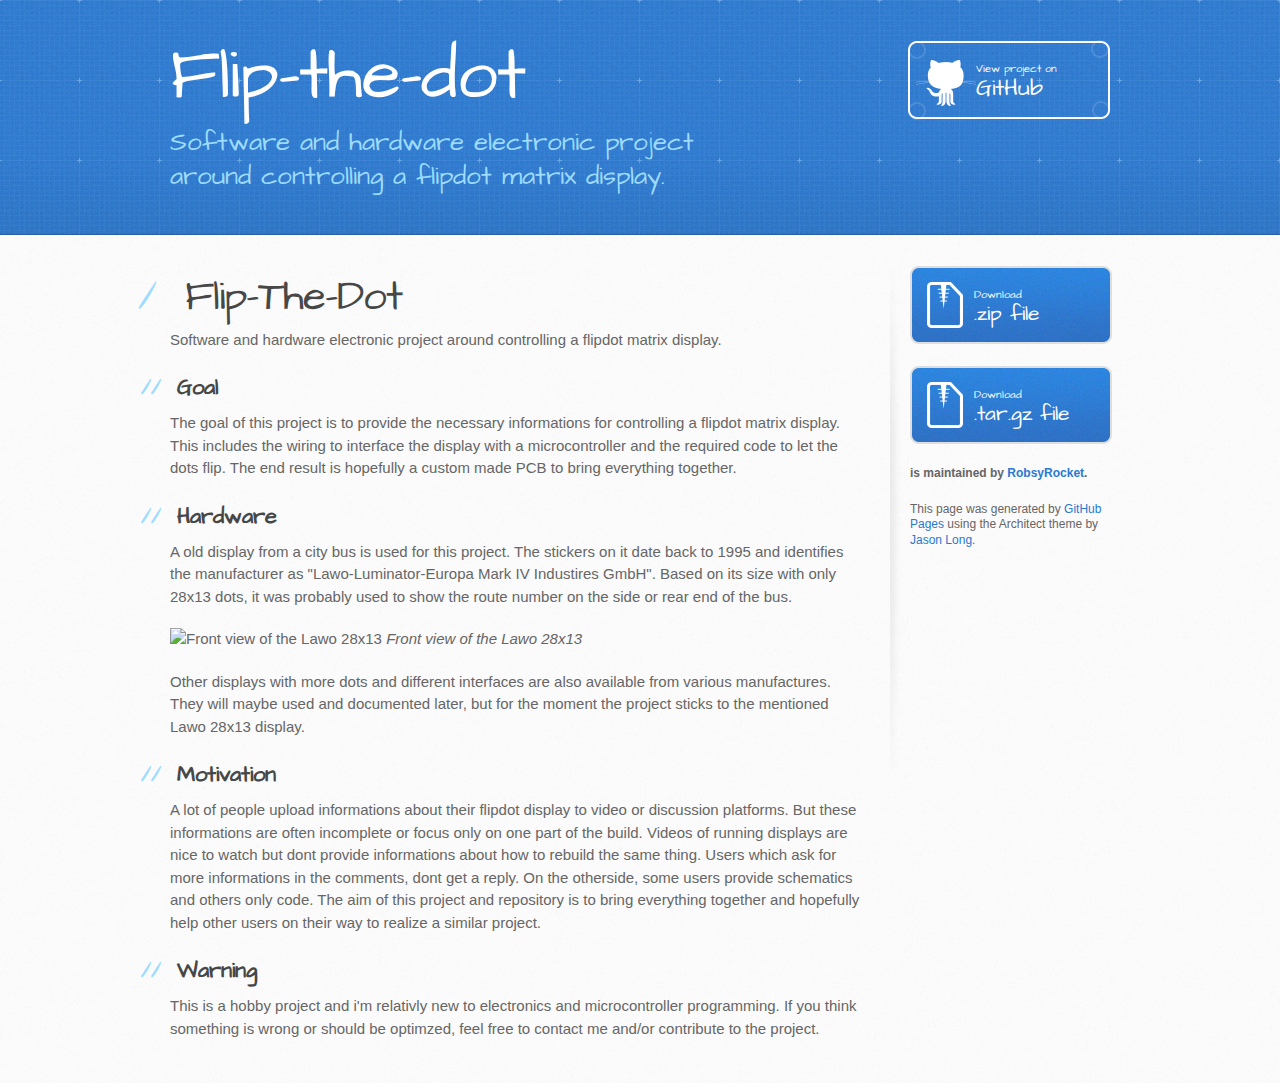
==== index.html @ dc5b7ec2 "Create gh-pages branch via GitHub" ====
<!DOCTYPE html>
<html>
  <head>
    <meta charset='utf-8'>
    <meta http-equiv="X-UA-Compatible" content="chrome=1">
    <meta name="viewport" content="width=device-width, initial-scale=1, maximum-scale=1">
    <link href='https://fonts.googleapis.com/css?family=Architects+Daughter' rel='stylesheet' type='text/css'>
    <link rel="stylesheet" type="text/css" href="stylesheets/stylesheet.css" media="screen">
    <link rel="stylesheet" type="text/css" href="stylesheets/github-light.css" media="screen">
    <link rel="stylesheet" type="text/css" href="stylesheets/print.css" media="print">

    <!--[if lt IE 9]>
    <script src="//html5shiv.googlecode.com/svn/trunk/html5.js"></script>
    <![endif]-->

    <title>Flip-the-dot by RobsyRocket</title>
  </head>

  <body>
    <header>
      <div class="inner">
        <h1>Flip-the-dot</h1>
        <h2>Software and hardware electronic project around controlling a flipdot matrix display.</h2>
        <a href="https://github.com/RobsyRocket/Flip-The-Dot" class="button"><small>View project on</small> GitHub</a>
      </div>
    </header>

    <div id="content-wrapper">
      <div class="inner clearfix">
        <section id="main-content">
          <h1>
<a id="flip-the-dot" class="anchor" href="#flip-the-dot" aria-hidden="true"><span aria-hidden="true" class="octicon octicon-link"></span></a>Flip-The-Dot</h1>

<p>Software and hardware electronic project around controlling a flipdot matrix display.</p>

<h2>
<a id="goal" class="anchor" href="#goal" aria-hidden="true"><span aria-hidden="true" class="octicon octicon-link"></span></a>Goal</h2>

<p>The goal of this project is to provide the necessary informations for controlling a flipdot matrix display.
This includes the wiring to interface the display with a microcontroller and the required code to let the dots flip.
The end result is hopefully a custom made PCB to bring everything together.</p>

<h2>
<a id="hardware" class="anchor" href="#hardware" aria-hidden="true"><span aria-hidden="true" class="octicon octicon-link"></span></a>Hardware</h2>

<p>A old display from a city bus is used for this project. The stickers on it date back to 1995 and identifies the manufacturer as "Lawo-Luminator-Europa Mark IV Industires GmbH".
Based on its size with only 28x13 dots, it was probably used to show the route number on the side or rear end of the bus.</p>

<p><img src="https://github.com/RobsyRocket/Flip-The-Dot/blob/master/Documentation/Hardware/Display%20%E2%80%93%20Lawo%2028x13/01%20-%20Lawo%2028x13%20-%2050%20Pin%20-%20Front.jpg" alt="Front view of the Lawo 28x13">
<em>Front view of the Lawo 28x13</em></p>

<p>Other displays with more dots and different interfaces are also available from various manufactures. They will maybe used and documented later, but for the moment the project sticks to the mentioned Lawo 28x13 display.</p>

<h2>
<a id="motivation" class="anchor" href="#motivation" aria-hidden="true"><span aria-hidden="true" class="octicon octicon-link"></span></a>Motivation</h2>

<p>A lot of people upload informations about their flipdot display to video or discussion platforms. But these informations are often incomplete or focus only on one part of the build. Videos of running displays are nice to watch but dont provide informations about how to rebuild the same thing. Users which ask for more informations in the comments, dont get a reply. On the otherside, some users provide schematics and others only code.
The aim of this project and repository is to bring everything together and hopefully help other users on their way to realize a similar project.</p>

<h2>
<a id="warning" class="anchor" href="#warning" aria-hidden="true"><span aria-hidden="true" class="octicon octicon-link"></span></a>Warning</h2>

<p>This is a hobby project and i'm relativly new to electronics and microcontroller programming. If you think something is wrong or should be optimzed, feel free to contact me and/or contribute to the project.</p>
        </section>

        <aside id="sidebar">
          <a href="https://github.com/RobsyRocket/Flip-The-Dot/zipball/master" class="button">
            <small>Download</small>
            .zip file
          </a>
          <a href="https://github.com/RobsyRocket/Flip-The-Dot/tarball/master" class="button">
            <small>Download</small>
            .tar.gz file
          </a>

          <p class="repo-owner"><a href="https://github.com/RobsyRocket/Flip-The-Dot"></a> is maintained by <a href="https://github.com/RobsyRocket">RobsyRocket</a>.</p>

          <p>This page was generated by <a href="https://pages.github.com">GitHub Pages</a> using the Architect theme by <a href="https://twitter.com/jasonlong">Jason Long</a>.</p>
        </aside>
      </div>
    </div>

  
  </body>
</html>
---- stylesheets/stylesheet.css ----
/*! normalize.css v3.0.2 | MIT License | git.io/normalize */

/**
 * 1. Set default font family to sans-serif.
 * 2. Prevent iOS text size adjust after orientation change, without disabling
 *    user zoom.
 */

html {
  font-family: sans-serif; /* 1 */
  -webkit-text-size-adjust: 100%; /* 2 */
  -ms-text-size-adjust: 100%; /* 2 */
}

/**
 * Remove default margin.
 */

body {
  margin: 0;
}

/* HTML5 display definitions
   ========================================================================== */

/**
 * Correct `block` display not defined for any HTML5 element in IE 8/9.
 * Correct `block` display not defined for `details` or `summary` in IE 10/11
 * and Firefox.
 * Correct `block` display not defined for `main` in IE 11.
 */

article,
aside,
details,
figcaption,
figure,
footer,
header,
hgroup,
main,
menu,
nav,
section,
summary {
  display: block;
}

/**
 * 1. Correct `inline-block` display not defined in IE 8/9.
 * 2. Normalize vertical alignment of `progress` in Chrome, Firefox, and Opera.
 */

audio,
canvas,
progress,
video {
  display: inline-block; /* 1 */
  vertical-align: baseline; /* 2 */
}

/**
 * Prevent modern browsers from displaying `audio` without controls.
 * Remove excess height in iOS 5 devices.
 */

audio:not([controls]) {
  display: none;
  height: 0;
}

/**
 * Address `[hidden]` styling not present in IE 8/9/10.
 * Hide the `template` element in IE 8/9/11, Safari, and Firefox < 22.
 */

[hidden],
template {
  display: none;
}

/* Links
   ========================================================================== */

/**
 * Remove the gray background color from active links in IE 10.
 */

a {
  background-color: transparent;
}

/**
 * Improve readability when focused and also mouse hovered in all browsers.
 */

a:active,
a:hover {
  outline: 0;
}

/* Text-level semantics
   ========================================================================== */

/**
 * Address styling not present in IE 8/9/10/11, Safari, and Chrome.
 */

abbr[title] {
  border-bottom: 1px dotted;
}

/**
 * Address style set to `bolder` in Firefox 4+, Safari, and Chrome.
 */

b,
strong {
  font-weight: bold;
}

/**
 * Address styling not present in Safari and Chrome.
 */

dfn {
  font-style: italic;
}

/**
 * Address variable `h1` font-size and margin within `section` and `article`
 * contexts in Firefox 4+, Safari, and Chrome.
 */

h1 {
  margin: 0.67em 0;
  font-size: 2em;
}

/**
 * Address styling not present in IE 8/9.
 */

mark {
  color: #000;
  background: #ff0;
}

/**
 * Address inconsistent and variable font size in all browsers.
 */

small {
  font-size: 80%;
}

/**
 * Prevent `sub` and `sup` affecting `line-height` in all browsers.
 */

sub,
sup {
  position: relative;
  font-size: 75%;
  line-height: 0;
  vertical-align: baseline;
}

sup {
  top: -0.5em;
}

sub {
  bottom: -0.25em;
}

/* Embedded content
   ========================================================================== */

/**
 * Remove border when inside `a` element in IE 8/9/10.
 */

img {
  border: 0;
}

/**
 * Correct overflow not hidden in IE 9/10/11.
 */

svg:not(:root) {
  overflow: hidden;
}

/* Grouping content
   ========================================================================== */

/**
 * Address margin not present in IE 8/9 and Safari.
 */

figure {
  margin: 1em 40px;
}

/**
 * Address differences between Firefox and other browsers.
 */

hr {
  height: 0;
  -moz-box-sizing: content-box;
  box-sizing: content-box;
}

/**
 * Contain overflow in all browsers.
 */

pre {
  overflow: auto;
}

/**
 * Address odd `em`-unit font size rendering in all browsers.
 */

code,
kbd,
pre,
samp {
  font-family: monospace, monospace;
  font-size: 1em;
}

/* Forms
   ========================================================================== */

/**
 * Known limitation: by default, Chrome and Safari on OS X allow very limited
 * styling of `select`, unless a `border` property is set.
 */

/**
 * 1. Correct color not being inherited.
 *    Known issue: affects color of disabled elements.
 * 2. Correct font properties not being inherited.
 * 3. Address margins set differently in Firefox 4+, Safari, and Chrome.
 */

button,
input,
optgroup,
select,
textarea {
  margin: 0; /* 3 */
  font: inherit; /* 2 */
  color: inherit; /* 1 */
}

/**
 * Address `overflow` set to `hidden` in IE 8/9/10/11.
 */

button {
  overflow: visible;
}

/**
 * Address inconsistent `text-transform` inheritance for `button` and `select`.
 * All other form control elements do not inherit `text-transform` values.
 * Correct `button` style inheritance in Firefox, IE 8/9/10/11, and Opera.
 * Correct `select` style inheritance in Firefox.
 */

button,
select {
  text-transform: none;
}

/**
 * 1. Avoid the WebKit bug in Android 4.0.* where (2) destroys native `audio`
 *    and `video` controls.
 * 2. Correct inability to style clickable `input` types in iOS.
 * 3. Improve usability and consistency of cursor style between image-type
 *    `input` and others.
 */

button,
html input[type="button"], /* 1 */
input[type="reset"],
input[type="submit"] {
  -webkit-appearance: button; /* 2 */
  cursor: pointer; /* 3 */
}

/**
 * Re-set default cursor for disabled elements.
 */

button[disabled],
html input[disabled] {
  cursor: default;
}

/**
 * Remove inner padding and border in Firefox 4+.
 */

button::-moz-focus-inner,
input::-moz-focus-inner {
  padding: 0;
  border: 0;
}

/**
 * Address Firefox 4+ setting `line-height` on `input` using `!important` in
 * the UA stylesheet.
 */

input {
  line-height: normal;
}

/**
 * It's recommended that you don't attempt to style these elements.
 * Firefox's implementation doesn't respect box-sizing, padding, or width.
 *
 * 1. Address box sizing set to `content-box` in IE 8/9/10.
 * 2. Remove excess padding in IE 8/9/10.
 */

input[type="checkbox"],
input[type="radio"] {
  box-sizing: border-box; /* 1 */
  padding: 0; /* 2 */
}

/**
 * Fix the cursor style for Chrome's increment/decrement buttons. For certain
 * `font-size` values of the `input`, it causes the cursor style of the
 * decrement button to change from `default` to `text`.
 */

input[type="number"]::-webkit-inner-spin-button,
input[type="number"]::-webkit-outer-spin-button {
  height: auto;
}

/**
 * 1. Address `appearance` set to `searchfield` in Safari and Chrome.
 * 2. Address `box-sizing` set to `border-box` in Safari and Chrome
 *    (include `-moz` to future-proof).
 */

input[type="search"] {
  -webkit-box-sizing: content-box; /* 2 */
  -moz-box-sizing: content-box;
  box-sizing: content-box;
  -webkit-appearance: textfield; /* 1 */
}

/**
 * Remove inner padding and search cancel button in Safari and Chrome on OS X.
 * Safari (but not Chrome) clips the cancel button when the search input has
 * padding (and `textfield` appearance).
 */

input[type="search"]::-webkit-search-cancel-button,
input[type="search"]::-webkit-search-decoration {
  -webkit-appearance: none;
}

/**
 * Define consistent border, margin, and padding.
 */

fieldset {
  padding: 0.35em 0.625em 0.75em;
  margin: 0 2px;
  border: 1px solid #c0c0c0;
}

/**
 * 1. Correct `color` not being inherited in IE 8/9/10/11.
 * 2. Remove padding so people aren't caught out if they zero out fieldsets.
 */

legend {
  padding: 0; /* 2 */
  border: 0; /* 1 */
}

/**
 * Remove default vertical scrollbar in IE 8/9/10/11.
 */

textarea {
  overflow: auto;
}

/**
 * Don't inherit the `font-weight` (applied by a rule above).
 * NOTE: the default cannot safely be changed in Chrome and Safari on OS X.
 */

optgroup {
  font-weight: bold;
}

/* Tables
   ========================================================================== */

/**
 * Remove most spacing between table cells.
 */

table {
  border-spacing: 0;
  border-collapse: collapse;
}

td,
th {
  padding: 0;
}

/* LAYOUT STYLES */
body {
  font-family: 'Helvetica Neue', Helvetica, Arial, serif;
  font-size: 15px;
  font-weight: 400;
  line-height: 1.5;
  color: #666;
  background: #fafafa url(../images/body-bg.jpg) 0 0 repeat;
}

p {
  margin-top: 0;
}

a {
  color: #2879d0;
}
a:hover {
  color: #2268b2;
}

header {
  padding-top: 40px;
  padding-bottom: 40px;
  font-family: 'Architects Daughter', 'Helvetica Neue', Helvetica, Arial, serif;
  background: #2e7bcf url(../images/header-bg.jpg) 0 0 repeat-x;
  border-bottom: solid 1px #275da1;
}

header h1 {
  width: 540px;
  margin-top: 0;
  margin-bottom: 0.2em;
  font-size: 72px;
  font-weight: normal;
  line-height: 1;
  color: #fff;
  letter-spacing: -1px;
}

header h2 {
  width: 540px;
  margin-top: 0;
  margin-bottom: 0;
  font-size: 26px;
  font-weight: normal;
  line-height: 1.3;
  color: #9ddcff;
  letter-spacing: 0;
}

.inner {
  position: relative;
  width: 940px;
  margin: 0 auto;
}

#content-wrapper {
  padding-top: 30px;
  border-top: solid 1px #fff;
}

#main-content {
  float: left;
  width: 690px;
}

#main-content img {
  max-width: 100%;
}

aside#sidebar {
  float: right;
  width: 200px;
  min-height: 504px;
  padding-left: 20px;
  font-size: 12px;
  line-height: 1.3;
  background: transparent url(../images/sidebar-bg.jpg) 0 0 no-repeat;
}

aside#sidebar p.repo-owner,
aside#sidebar p.repo-owner a {
  font-weight: bold;
}

#downloads {
  margin-bottom: 40px;
}

a.button {
  width: 134px;
  height: 58px;
  padding-top: 22px;
  padding-left: 68px;
  font-family: 'Architects Daughter', 'Helvetica Neue', Helvetica, Arial, serif;
  font-size: 23px;
  line-height: 1.2;
  color: #fff;
}
a.button small {
  display: block;
  font-size: 11px;
}
header a.button {
  position: absolute;
  top: 0;
  right: 0;
  background: transparent url(../images/github-button.png) 0 0 no-repeat;
}
aside a.button {
  display: block;
  width: 138px;
  padding-left: 64px;
  margin-bottom: 20px;
  font-size: 21px;
  background: transparent url(../images/download-button.png) 0 0 no-repeat;
}

code, pre {
  margin-bottom: 30px;
  font-family: Monaco, "Bitstream Vera Sans Mono", "Lucida Console", Terminal, monospace;
  font-size: 13px;
  color: #222;
}

code {
  padding: 0 3px;
  background-color: #f2f8fc;
  border: solid 1px #dbe7f3;
}

pre {
  padding: 20px;
  overflow: auto;
  text-shadow: none;
  background: #fff;
  border: solid 1px #f2f2f2;
}
pre code {
  padding: 0;
  color: #2879d0;
  background-color: #fff;
  border: none;
}

ul, ol, dl {
  margin-bottom: 20px;
}


/* COMMON STYLES */

hr {
  height: 0;
  margin-top: 1em;
  margin-bottom: 1em;
  border: 0;
  border-top: solid 1px #ddd;
}

table {
  width: 100%;
  border: 1px solid #ebebeb;
}

th {
  font-weight: 500;
}

td {
  font-weight: 300;
  text-align: center;
  border: 1px solid #ebebeb;
}

form {
  padding: 20px;
  background: #f2f2f2;

}


/* GENERAL ELEMENT TYPE STYLES */

#main-content h1 {
  margin-top: 0;
  margin-bottom: 0;
  font-family: 'Architects Daughter', 'Helvetica Neue', Helvetica, Arial, serif;
  font-size: 2.8em;
  font-weight: normal;
  color: #474747;
  text-indent: 6px;
  letter-spacing: -1px;
}

#main-content h1:before {
  padding-right: 0.3em;
  margin-left: -0.9em;
  color: #9ddcff;
  content: "/";
}

#main-content h2 {
  margin-bottom: 8px;
  font-family: 'Architects Daughter', 'Helvetica Neue', Helvetica, Arial, serif;
  font-size: 22px;
  font-weight: bold;
  color: #474747;
  text-indent: 4px;
}
#main-content h2:before {
  padding-right: 0.3em;
  margin-left: -1.5em;
  content: "//";
  color: #9ddcff;
}

#main-content h3 {
  margin-top: 24px;
  margin-bottom: 8px;
  font-family: 'Architects Daughter', 'Helvetica Neue', Helvetica, Arial, serif;
  font-size: 18px;
  font-weight: bold;
  color: #474747;
  text-indent: 3px;
}

#main-content h3:before {
  padding-right: 0.3em;
  margin-left: -2em;
  content: "///";
  color: #9ddcff;
}

#main-content h4 {
  margin-bottom: 8px;
  font-family: 'Architects Daughter', 'Helvetica Neue', Helvetica, Arial, serif;
  font-size: 15px;
  font-weight: bold;
  color: #474747;
  text-indent: 3px;
}

h4:before {
  padding-right: 0.3em;
  margin-left: -2.8em;
  content: "////";
  color: #9ddcff;
}

#main-content h5 {
  margin-bottom: 8px;
  font-family: 'Architects Daughter', 'Helvetica Neue', Helvetica, Arial, serif;
  font-size: 14px;
  color: #474747;
  text-indent: 3px;
}
h5:before {
  padding-right: 0.3em;
  margin-left: -3.2em;
  content: "/////";
  color: #9ddcff;
}

#main-content h6 {
  margin-bottom: 8px;
  font-family: 'Architects Daughter', 'Helvetica Neue', Helvetica, Arial, serif;
  font-size: .8em;
  color: #474747;
  text-indent: 3px;
}
h6:before {
  padding-right: 0.3em;
  margin-left: -3.7em;
  content: "//////";
  color: #9ddcff;
}

p {
  margin-bottom: 20px;
}

a {
  text-decoration: none;
}

p a {
  font-weight: 400;
}

blockquote {
  padding: 0 0 0 30px;
  margin-bottom: 20px;
  font-size: 1.6em;
  border-left: 10px solid #e9e9e9;
}

ul {
  list-style-position: inside;
  list-style: disc;
  padding-left: 20px;
}

ol {
  list-style-position: inside;
  list-style: decimal;
  padding-left: 3px;
}

dl dd {
  font-style: italic;
  font-weight: 100;
}

footer {
  padding-top: 20px;
  padding-bottom: 30px;
  margin-top: 40px;
  font-size: 13px;
  color: #aaa;
  background: transparent url('../images/hr.png') 0 0 no-repeat;
}

footer a {
  color: #666;
}
footer a:hover {
  color: #444;
}

/* MISC */
.clearfix:after {
  display: block;
  height: 0;
  clear: both;
  visibility: hidden;
  content: '.';
}

.clearfix {display: inline-block;}
* html .clearfix {height: 1%;}
.clearfix {display: block;}

/* #Media Queries
================================================== */

/* Smaller than standard 960 (devices and browsers) */
@media only screen and (max-width: 959px) { }

/* Tablet Portrait size to standard 960 (devices and browsers) */
@media only screen and (min-width: 768px) and (max-width: 959px) {
  .inner {
    width: 740px;
  }
  header h1, header h2 {
    width: 340px;
  }
  header h1 {
    font-size: 60px;
  }
  header h2 {
    font-size: 30px;
  }
  #main-content {
    width: 490px;
  }
  #main-content h1:before,
  #main-content h2:before,
  #main-content h3:before,
  #main-content h4:before,
  #main-content h5:before,
  #main-content h6:before {
    padding-right: 0;
    margin-left: 0;
    content: none;
  }
}

/* All Mobile Sizes (devices and browser) */
@media only screen and (max-width: 767px) {
  .inner {
    width: 93%;
  }
  header {
    padding: 20px 0;
  }
  header .inner {
    position: relative;
  }
  header h1, header h2 {
    width: 100%;
  }
  header h1 {
    font-size: 48px;
  }
  header h2 {
    font-size: 24px;
  }
  header a.button {
    position: relative;
    display: inline-block;
    width: auto;
    height: auto;
    padding: 5px 10px;
    margin-top: 15px;
    font-size: 13px;
    line-height: 1;
    color: #2879d0;
    text-align: center;
    background-color: #9ddcff;
    background-image: none;
    border-radius: 5px;
    -moz-border-radius: 5px;
    -webkit-border-radius: 5px;
  }
  header a.button small {
    display: inline;
    font-size: 13px;
  }
  #main-content,
  aside#sidebar {
    float: none;
    width: 100% ! important;
  }
  aside#sidebar {
    min-height: 0;
    padding: 20px 0;
    margin-top: 20px;
    background-image: none;
    border-top: solid 1px #ddd;
  }
  aside#sidebar a.button {
    display: none;
  }
  #main-content h1:before,
  #main-content h2:before,
  #main-content h3:before,
  #main-content h4:before,
  #main-content h5:before,
  #main-content h6:before {
    padding-right: 0;
    margin-left: 0;
    content: none;
  }
}

/* Mobile Landscape Size to Tablet Portrait (devices and browsers) */
@media only screen and (min-width: 480px) and (max-width: 767px) { }

/* Mobile Portrait Size to Mobile Landscape Size (devices and browsers) */
@media only screen and (max-width: 479px) { }
---- stylesheets/github-light.css ----
/*
The MIT License (MIT)

Copyright (c) 2015 GitHub, Inc.

Permission is hereby granted, free of charge, to any person obtaining a copy
of this software and associated documentation files (the "Software"), to deal
in the Software without restriction, including without limitation the rights
to use, copy, modify, merge, publish, distribute, sublicense, and/or sell
copies of the Software, and to permit persons to whom the Software is
furnished to do so, subject to the following conditions:

The above copyright notice and this permission notice shall be included in all
copies or substantial portions of the Software.

THE SOFTWARE IS PROVIDED "AS IS", WITHOUT WARRANTY OF ANY KIND, EXPRESS OR
IMPLIED, INCLUDING BUT NOT LIMITED TO THE WARRANTIES OF MERCHANTABILITY,
FITNESS FOR A PARTICULAR PURPOSE AND NONINFRINGEMENT. IN NO EVENT SHALL THE
AUTHORS OR COPYRIGHT HOLDERS BE LIABLE FOR ANY CLAIM, DAMAGES OR OTHER
LIABILITY, WHETHER IN AN ACTION OF CONTRACT, TORT OR OTHERWISE, ARISING FROM,
OUT OF OR IN CONNECTION WITH THE SOFTWARE OR THE USE OR OTHER DEALINGS IN THE
SOFTWARE.

*/

.pl-c /* comment */ {
  color: #969896;
}

.pl-c1      /* constant, markup.raw, meta.diff.header, meta.module-reference, meta.property-name, support, support.constant, support.variable, variable.other.constant */,
.pl-s .pl-v /* string variable */ {
  color: #0086b3;
}

.pl-e  /* entity */,
.pl-en /* entity.name */ {
  color: #795da3;
}

.pl-s .pl-s1 /* string source */,
.pl-smi      /* storage.modifier.import, storage.modifier.package, storage.type.java, variable.other, variable.parameter.function */ {
  color: #333;
}

.pl-ent /* entity.name.tag */ {
  color: #63a35c;
}

.pl-k /* keyword, storage, storage.type */ {
  color: #a71d5d;
}

.pl-pds              /* punctuation.definition.string, string.regexp.character-class */,
.pl-s                /* string */,
.pl-s .pl-pse .pl-s1 /* string punctuation.section.embedded source */,
.pl-sr               /* string.regexp */,
.pl-sr .pl-cce       /* string.regexp constant.character.escape */,
.pl-sr .pl-sra       /* string.regexp string.regexp.arbitrary-repitition */,
.pl-sr .pl-sre       /* string.regexp source.ruby.embedded */ {
  color: #183691;
}

.pl-v /* variable */ {
  color: #ed6a43;
}

.pl-id /* invalid.deprecated */ {
  color: #b52a1d;
}

.pl-ii /* invalid.illegal */ {
  background-color: #b52a1d;
  color: #f8f8f8;
}

.pl-sr .pl-cce /* string.regexp constant.character.escape */ {
  color: #63a35c;
  font-weight: bold;
}

.pl-ml /* markup.list */ {
  color: #693a17;
}

.pl-mh        /* markup.heading */,
.pl-mh .pl-en /* markup.heading entity.name */,
.pl-ms        /* meta.separator */ {
  color: #1d3e81;
  font-weight: bold;
}

.pl-mq /* markup.quote */ {
  color: #008080;
}

.pl-mi /* markup.italic */ {
  color: #333;
  font-style: italic;
}

.pl-mb /* markup.bold */ {
  color: #333;
  font-weight: bold;
}

.pl-md /* markup.deleted, meta.diff.header.from-file */ {
  background-color: #ffecec;
  color: #bd2c00;
}

.pl-mi1 /* markup.inserted, meta.diff.header.to-file */ {
  background-color: #eaffea;
  color: #55a532;
}

.pl-mdr /* meta.diff.range */ {
  color: #795da3;
  font-weight: bold;
}

.pl-mo /* meta.output */ {
  color: #1d3e81;
}
---- stylesheets/print.css ----
html, body, div, span, applet, object, iframe,
h1, h2, h3, h4, h5, h6, p, blockquote, pre,
a, abbr, acronym, address, big, cite, code,
del, dfn, em, img, ins, kbd, q, s, samp,
small, strike, strong, sub, sup, tt, var,
b, u, i, center,
dl, dt, dd, ol, ul, li,
fieldset, form, label, legend,
table, caption, tbody, tfoot, thead, tr, th, td,
article, aside, canvas, details, embed,
figure, figcaption, footer, header, hgroup,
menu, nav, output, ruby, section, summary,
time, mark, audio, video {
  padding: 0;
  margin: 0;
  font: inherit;
  font-size: 100%;
  vertical-align: baseline;
  border: 0;
}
/* HTML5 display-role reset for older browsers */
article, aside, details, figcaption, figure,
footer, header, hgroup, menu, nav, section {
  display: block;
}
body {
  line-height: 1;
}
ol, ul {
  list-style: none;
}
blockquote, q {
  quotes: none;
}
blockquote:before, blockquote:after,
q:before, q:after {
  content: '';
  content: none;
}
table {
  border-spacing: 0;
  border-collapse: collapse;
}
body {
  font-family: 'Helvetica Neue', Helvetica, Arial, serif;
  font-size: 13px;
  line-height: 1.5;
  color: #000;
}

a {
  font-weight: bold;
  color: #d5000d;
}

header {
  padding-top: 35px;
  padding-bottom: 10px;
}

header h1 {
  font-size: 48px;
  font-weight: bold;
  line-height: 1.2;
  color: #303030;
  letter-spacing: -1px;
}

header h2 {
  font-size: 24px;
  font-weight: normal;
  line-height: 1.3;
  color: #aaa;
  letter-spacing: -1px;
}
#downloads {
  display: none;
}
#main_content {
  padding-top: 20px;
}

code, pre {
  margin-bottom: 30px;
  font-family: Monaco, "Bitstream Vera Sans Mono", "Lucida Console", Terminal;
  font-size: 12px;
  color: #222;
}

code {
  padding: 0 3px;
}

pre {
  padding: 20px;
  overflow: auto;
  border: solid 1px #ddd;
}
pre code {
  padding: 0;
}

ul, ol, dl {
  margin-bottom: 20px;
}


/* COMMON STYLES */

table {
  width: 100%;
  border: 1px solid #ebebeb;
}

th {
  font-weight: 500;
}

td {
  font-weight: 300;
  text-align: center;
  border: 1px solid #ebebeb;
}

form {
  padding: 20px;
  background: #f2f2f2;

}


/* GENERAL ELEMENT TYPE STYLES */

h1 {
  font-size: 2.8em;
}

h2 {
  margin-bottom: 8px;
  font-size: 22px;
  font-weight: bold;
  color: #303030;
}

h3 {
  margin-bottom: 8px;
  font-size: 18px;
  font-weight: bold;
  color: #d5000d;
}

h4 {
  font-size: 16px;
  font-weight: bold;
  color: #303030;
}

h5 {
  font-size: 1em;
  color: #303030;
}

h6 {
  font-size: .8em;
  color: #303030;
}

p {
  margin-bottom: 20px;
  font-weight: 300;
}

a {
  text-decoration: none;
}

p a {
  font-weight: 400;
}

blockquote {
  padding: 0 0 0 30px;
  margin-bottom: 20px;
  font-size: 1.6em;
  border-left: 10px solid #e9e9e9;
}

ul li {
  padding-left: 20px;
  list-style-position: inside;
  list-style: disc;
}

ol li {
  padding-left: 3px;
  list-style-position: inside;
  list-style: decimal;
}

dl dd {
  font-style: italic;
  font-weight: 100;
}

footer {
  padding-top: 20px;
  padding-bottom: 30px;
  margin-top: 40px;
  font-size: 13px;
  color: #aaa;
}

footer a {
  color: #666;
}

/* MISC */
.clearfix:after {
  display: block;
  height: 0;
  clear: both;
  visibility: hidden;
  content: '.';
}

.clearfix {display: inline-block;}
* html .clearfix {height: 1%;}
.clearfix {display: block;}
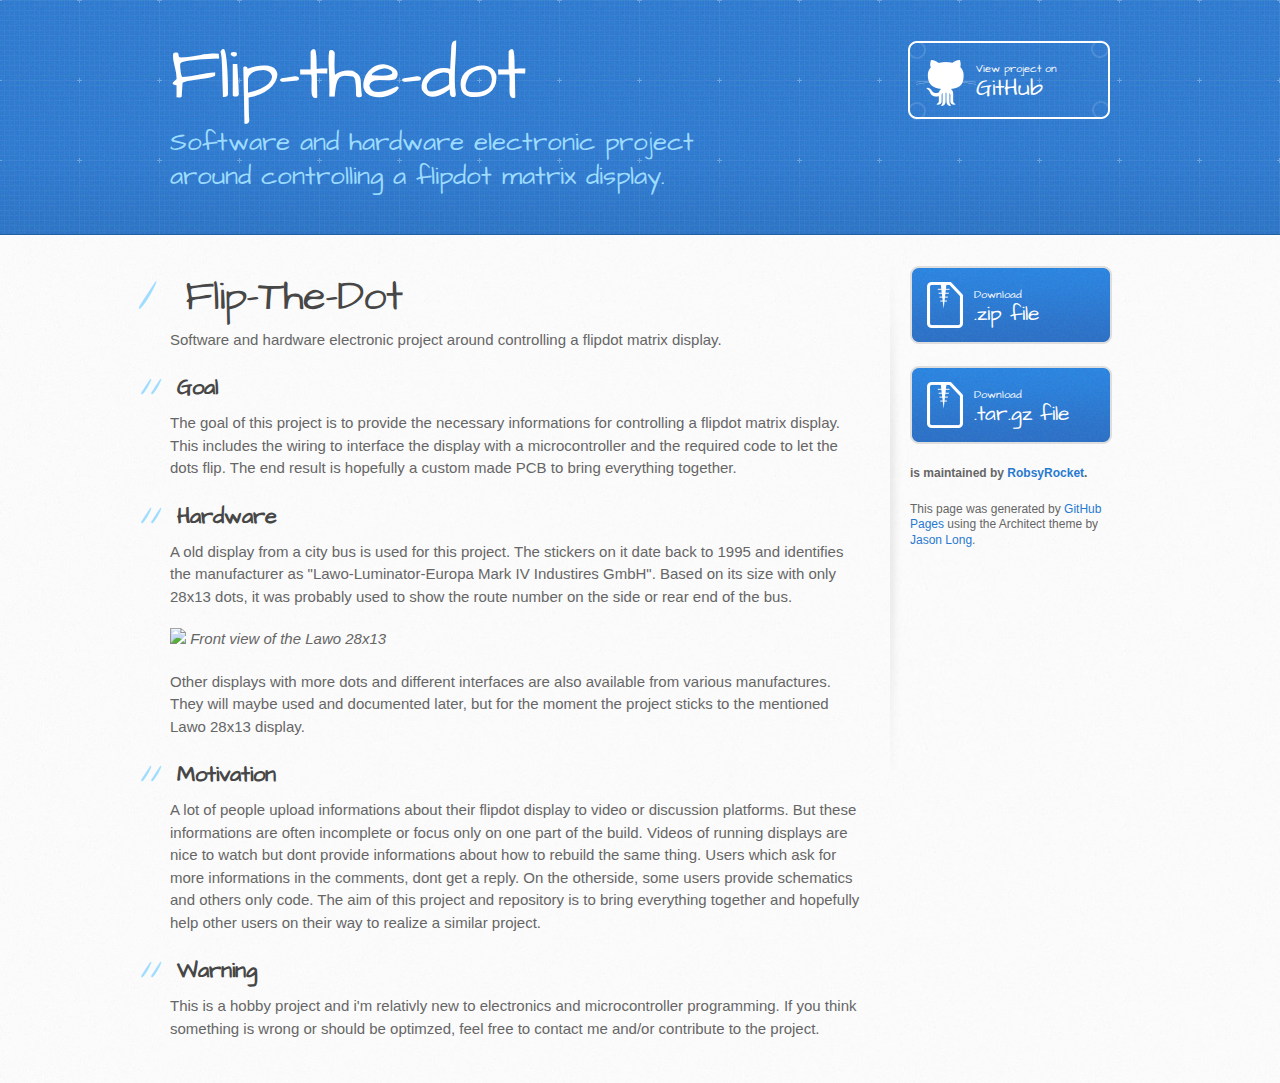
==== commit 480a56a8: "Image path fixed" ====
--- a/index.html
+++ b/index.html
@@ -46,7 +46,7 @@
 <p>A old display from a city bus is used for this project. The stickers on it date back to 1995 and identifies the manufacturer as "Lawo-Luminator-Europa Mark IV Industires GmbH".
 Based on its size with only 28x13 dots, it was probably used to show the route number on the side or rear end of the bus.</p>
 
-<p><img src="https://github.com/RobsyRocket/Flip-The-Dot/blob/master/Documentation/Hardware/Display%20%E2%80%93%20Lawo%2028x13/01%20-%20Lawo%2028x13%20-%2050%20Pin%20-%20Front.jpg" alt="Front view of the Lawo 28x13">
+<p><img src="https://raw.githubusercontent.com/RobsyRocket/Flip-The-Dot/master/Documentation/Hardware/Display%20%E2%80%93%20Lawo%2028x13/01%20-%20Lawo%2028x13%20-%2050%20Pin%20-%20Front.jpg" />
 <em>Front view of the Lawo 28x13</em></p>
 
 <p>Other displays with more dots and different interfaces are also available from various manufactures. They will maybe used and documented later, but for the moment the project sticks to the mentioned Lawo 28x13 display.</p>
